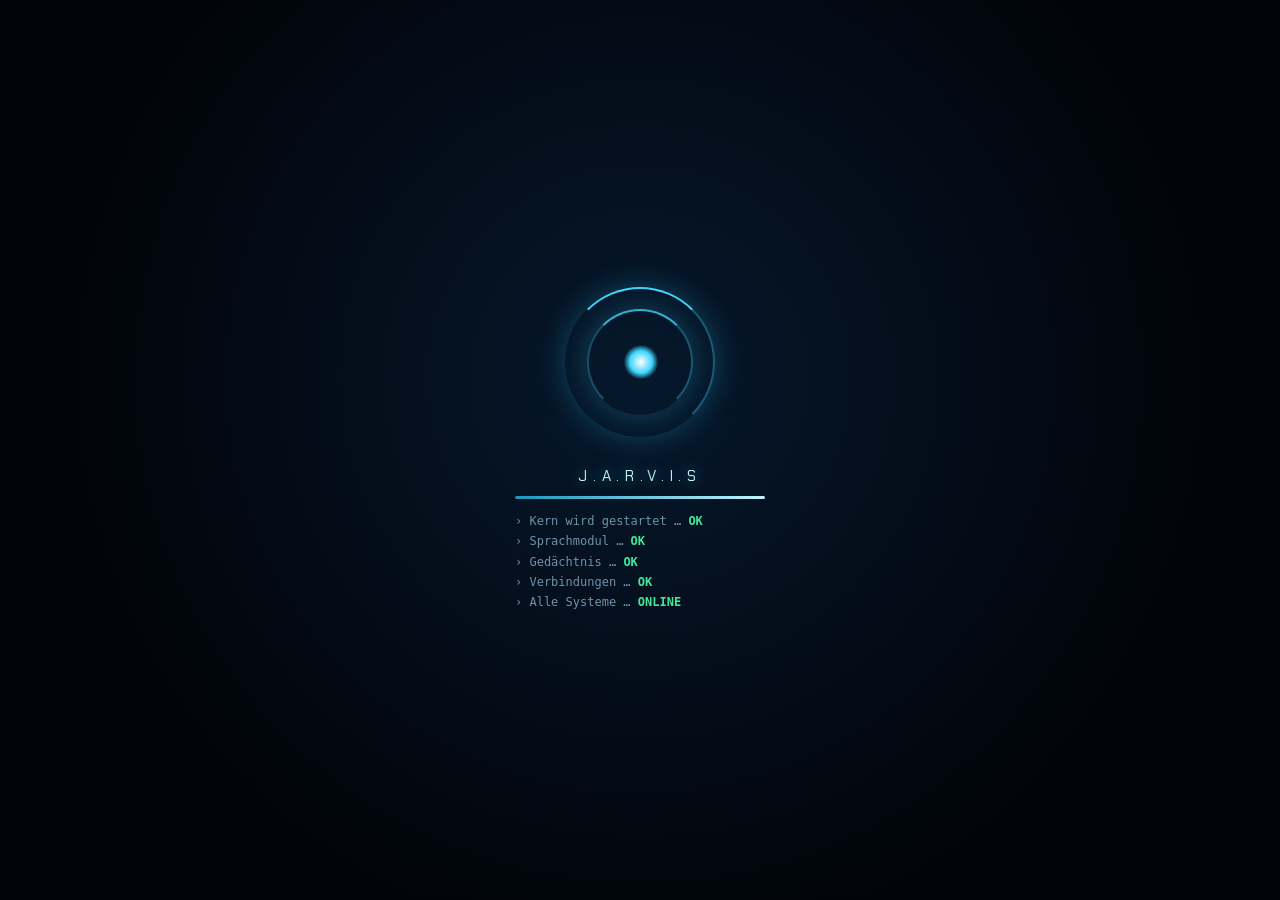
==== index.html @ e0e5b388 "Spotify: Playlists von Anfang an abspielen („Spiel die Playlist Lieblingssongs“), Lieblingssongs, ei" ====
<!doctype html>
<html lang="de">
<title>Zweites Gehirn</title>
<meta charset="utf-8">
<meta name="viewport" content="width=device-width, initial-scale=1, viewport-fit=cover, interactive-widget=resizes-content">
<meta name="theme-color" content="#02060d">
<meta name="mobile-web-app-capable" content="yes">
<link rel="preconnect" href="https://fonts.googleapis.com">
<link rel="stylesheet" href="https://fonts.googleapis.com/css2?family=Chakra+Petch:wght@500;600;700&family=Barlow:wght@400;500;600&display=swap">
<link rel="stylesheet" href="assets/app.css?v=20260930114201">

<div class="boot" id="boot" aria-hidden="true">
  <div style="display:flex;flex-direction:column;align-items:center">
    <div class="ring"><div class="core"></div></div>
    <div class="txt">J.A.R.V.I.S</div>
    <div class="bar"><i id="bootBar"></i></div>
    <div class="lines" id="bootLines"></div>
  </div>
</div>
<div class="motes" id="motes" aria-hidden="true"></div>
<div class="app kb-hidden" id="app">
  <header class="top">
    <div class="top-left">
      <button class="ibtn menu" type="button" id="openL" aria-label="Menü öffnen"><svg viewBox="0 0 24 24"><path d="M4 7h16M4 12h10M4 17h16"/></svg></button>
      <div class="brand">
        <div class="mark" aria-hidden="true"><svg viewBox="0 0 42 42">
          <circle cx="21" cy="21" r="19" fill="none" stroke="rgba(63,214,255,.35)" stroke-width="1"/>
          <g class="spin"><circle cx="21" cy="21" r="16" fill="none" stroke="#3fd6ff" stroke-width="2" stroke-dasharray="18 7" /></g>
          <g class="spin2"><circle cx="21" cy="21" r="11" fill="none" stroke="rgba(63,214,255,.6)" stroke-width="1.2" stroke-dasharray="3 4" /></g>
          <circle cx="21" cy="21" r="6" fill="#bff3ff" style="filter: drop-shadow(0 0 5px #3fd6ff)"/>
        </svg></div>
        <div><b>ZWEITES GEHIRN</b><small>J.A.R.V.I.S · Kommandozentrale</small></div>
      </div>
    </div>
    <div class="clock"><div class="t" id="time">--:--</div><div class="d" id="date">&nbsp;</div></div>
    <div class="top-right">
      <span class="pill"><span class="dot" id="sysDot"></span><span id="sysText">Startet</span></span>
      <button class="ibtn" type="button" id="openR" aria-label="Gespräche öffnen"><svg viewBox="0 0 24 24"><path d="M4 5h16v11H9l-5 4z"/><path d="M8 9h8M8 12h5"/></svg></button>
    </div>
  </header>

  <div class="grid">
    <aside class="col side side-l" id="sideL">
      <div class="drawer-head"><span>Menü</span><button class="ibtn" type="button" data-close aria-label="Schließen"><svg viewBox="0 0 24 24"><path d="M6 6l12 12M18 6 6 18"/></svg></button></div>
      <section class="panel">
        <h2>Status</h2>
        <details class="status-box" id="statusBox">
          <summary><span class="sum-dots" id="sumDots"></span><span class="sum-t" id="sumText">Prüft …</span><span class="sum-more">Details</span></summary>
          <div class="status">
            <div class="srow"><span class="dot" id="aiDot"></span><div><div class="k">KI-Kern</div><div class="v" id="aiV">Verbindet …</div><select id="model" aria-label="KI-Modell" hidden></select></div></div>
            <div class="srow"><span class="dot" id="micDot"></span><div><div class="k">Mikrofon</div><div class="v" id="micV">Bereit</div></div></div>
            <div class="srow"><span class="dot" id="vDot"></span><div><div class="k">Stimme</div><div class="v" id="vV">Prüft …</div></div></div>
            <div class="srow"><span class="dot" id="gDot"></span><div><div class="k">Google</div><div class="v" id="gV">Nicht verbunden</div></div></div>
            <div class="srow"><span class="dot" id="stDot"></span><div><div class="k">Speicher</div><div class="v" id="stV">Prüft …</div></div></div>
          </div>
        </details>
      </section>
      <section class="panel">
        <h2>Sprechen</h2>
        <div class="setlist">
          <button class="set tog" type="button" id="cWake"><span class="si">🎙</span><span class="st"><b>„Hey Jarvis“</b><small>Hört auf dein Stichwort, auch wenn die App zu ist</small></span><em id="cWakeState">AUS</em></button>
          <button class="set tog" type="button" id="cLoop"><span class="si">🔁</span><span class="st"><b>Dauergespräch</b><small>Nach jeder Antwort gleich weiter zuhören</small></span><em id="cLoopState">AN</em></button>
          <button class="set tog" type="button" id="cVoice"><span class="si">🔊</span><span class="st"><b>Antworten vorlesen</b><small>Jarvis spricht seine Antworten</small></span><em id="cVoiceState">AN</em></button>
          <button class="set" type="button" id="cAiVoice"><span class="si">🎭</span><span class="st"><b>KI-Stimme</b><small>Natürlichere Stimme von Gemini (braucht Internet)</small></span><em id="cAiVoiceState">AUS</em></button>
          <button class="set tog" type="button" id="cAiEar" hidden><span class="si">👂</span><span class="st"><b>Genaue KI-Erkennung</b><small>Gemini schreibt mit – versteht dich besser, ca. 1 s langsamer</small></span><em id="cAiEarState">AUS</em></button>
          <button class="set tog" type="button" id="cBarge" hidden><span class="si">✋</span><span class="st"><b>Unterbrechen</b><small>„Hey Jarvis“ stoppt ihn mitten im Satz</small></span><em id="cBargeState">AN</em></button>
          <button class="set" type="button" id="cPause"><span class="si">⏱</span><span class="st"><b>Sprechpause</b><small>So lange wartet Jarvis, bis du fertig bist</small></span><em id="cPauseState">2,5 S</em></button>
        </div>
      </section>
      <section class="panel">
        <h2>Verbindungen</h2>
        <div class="setlist">
          <button class="set" type="button" id="cAi"><span class="si">🧠</span><span class="st"><b>KI-Quelle</b><small>PC, Gemini oder automatisch</small></span><em id="cAiState">AUTO</em></button>
          <button class="set" type="button" id="cGoogle"><span class="si">📅</span><span class="st"><b>Google</b><small>Kalender, Mails, Kontakte, Drive</small></span><em>VERBINDEN</em></button>
          <button class="set" type="button" id="cWallet"><span class="si">◎</span><span class="st"><b>Phantom Wallet</b><small>Nur die öffentliche Adresse</small></span><em id="cWalletState">EINRICHTEN</em></button>
          <button class="set" type="button" id="cApp" hidden><span class="si">⚙</span><span class="st"><b>App-Einstellungen</b><small>Alexa, Spotify, Konto, WhatsApp, Tagebuch</small></span><em>›</em></button>
        </div>
        <div class="gsetup" id="kSetup" hidden>
          <label for="kId">Gemini-Schlüssel (beginnt meist mit AIza…)</label>
          <input id="kId" type="password" autocomplete="off" spellcheck="false" placeholder="AIza…">
          <div class="row">
            <button class="cmd" type="button" id="kSave">Speichern</button>
            <button class="cmd" type="button" id="kCancel">Abbrechen</button>
          </div>
        </div>
        <div class="gsetup" id="wSetup" hidden>
          <label for="wAddr">Öffentliche Wallet-Adresse (Phantom → Account → Adresse kopieren). Niemals die 12/24 Geheimwörter!</label>
          <input id="wAddr" type="text" autocomplete="off" spellcheck="false" placeholder="z. B. 7xKX…">
          <label for="wInv">Wie viel Euro hast du insgesamt reingesteckt? (für Plus/Minus, darf leer bleiben)</label>
          <input id="wInv" type="text" inputmode="decimal" autocomplete="off" placeholder="z. B. 500">
          <div class="row">
            <button class="cmd" type="button" id="wSave">Speichern</button>
            <button class="cmd" type="button" id="wCancel">Abbrechen</button>
          </div>
        </div>
        <div class="gsetup" id="gSetup" hidden>
          <label for="gId">Google Client-ID (endet auf .apps.googleusercontent.com)</label>
          <input id="gId" type="text" autocomplete="off" spellcheck="false" placeholder="123456-abc.apps.googleusercontent.com">
          <div class="row">
            <button class="cmd" type="button" id="gSave">Verbinden</button>
            <button class="cmd" type="button" id="gCancel">Abbrechen</button>
          </div>
        </div>
      </section>
      <section class="panel" id="secPanel" hidden>
        <h2>Sicherheit &amp; Hinweise</h2>
        <div class="setlist">
          <button class="set tog" type="button" id="cLock"><span class="si">🔒</span><span class="st"><b>App-Sperre</b><small>Beim Öffnen Fingerabdruck oder PIN</small></span><em id="cLockState">AUS</em></button>
          <button class="set tog" type="button" id="cPro"><span class="si">🔔</span><span class="st"><b>Morgen-Hinweise</b><small>7:30 Uhr: Geburtstage, Arbeiten, Budget</small></span><em id="cProState">AN</em></button>
        </div>
      </section>
      <section class="panel">
        <h2>Hilfe</h2>
        <div class="setlist">
          <button class="set" type="button" id="cHelp"><span class="si">💡</span><span class="st"><b>Was kann Jarvis?</b><small>Alle Befehle zum Antippen</small></span><em>›</em></button>
          <button class="set" type="button" id="cNews"><span class="si">✨</span><span class="st"><b>Neu in dieser Version</b><small>Was sich geändert hat</small></span><em>›</em></button>
        </div>
      </section>
    </aside>

    <main class="col core-col">
      <section class="panel core" id="core">
        <button class="mini-full" type="button" id="miniFull">App öffnen</button>
        <div class="orbwrap" id="orbwrap">
          <canvas id="orb" aria-hidden="true"></canvas>
          <div class="orblabel"><b>KERN</b><small>Zweites Gehirn</small></div>
        </div>
        <div class="state" id="state">Bereit</div>
        <div class="hello" id="hello"><b id="helloT">Hallo</b><div class="heads" id="heads"></div></div>
        <div class="log" id="log" aria-live="polite"></div>
        <div class="tiles" id="tiles"></div>
        <div class="chips" id="chips">
          <button class="chip" type="button">Was steht heute an?</button>
          <button class="chip" type="button">Hab ich neue Mails?</button>
          <button class="chip" type="button">Spiel Musik auf Spotify</button>
          <button class="chip" type="button">Stell einen Wecker um 7 Uhr</button>
          <button class="chip" type="button">Erklär mir eine SPS</button>
        </div>
        <div class="talk">
          <div class="dock">
            <button class="sbtn l kbd" type="button" id="kbBtn" aria-label="Tastatur"><svg viewBox="0 0 24 24"><rect x="3" y="6" width="18" height="12" rx="2"/><path d="M7 10h.01M11 10h.01M15 10h.01M7 14h10"/></svg></button>
            <button class="mic" type="button" id="mic">
              <span class="ring"><svg viewBox="0 0 24 24" aria-hidden="true"><path d="M12 14a3 3 0 0 0 3-3V5a3 3 0 0 0-6 0v6a3 3 0 0 0 3 3zm5-3a5 5 0 0 1-10 0H5a7 7 0 0 0 6 6.92V21h2v-3.08A7 7 0 0 0 19 11h-2z"/></svg><i></i></span>
              <span class="lbl"><b id="micTitle">SPRICH MIT MIR</b><small id="micSub">Klicken oder Leertaste</small></span>
            </button>
            <button class="sbtn r" type="button" id="newBtn" aria-label="Neues Gespräch"><svg viewBox="0 0 24 24"><path d="M12 5v14M5 12h14"/></svg></button>
          </div>
          <form id="form">
            <textarea id="input" rows="1" placeholder="Schreib Jarvis etwas …" aria-label="Nachricht"></textarea>
            <button class="send" type="submit" aria-label="Senden">Senden</button>
          </form>
        </div>
      </section>
    </main>

    <aside class="col side side-r" id="sideR">
      <div class="drawer-head"><span>Gespräche</span><button class="ibtn" type="button" data-close aria-label="Schließen"><svg viewBox="0 0 24 24"><path d="M6 6l12 12M18 6 6 18"/></svg></button></div>
      <section class="panel hist">
        <h2>Gespräche <span id="histCount">0</span></h2>
        <button class="newchat" type="button" id="cNew"><svg viewBox="0 0 24 24"><path d="M12 5v14M5 12h14"/></svg>Neues Gespräch</button>
        <div class="hsearch"><svg viewBox="0 0 24 24"><circle cx="11" cy="11" r="6.5"/><path d="m16 16 4.5 4.5"/></svg><input id="hSearch" type="search" placeholder="Gespräche durchsuchen …" autocomplete="off" aria-label="Gespräche durchsuchen"></div>
        <div class="list" id="list"></div>
      </section>
      <section class="panel">
        <h2>Gedächtnis</h2>
        <div class="stats">
          <div class="stat"><b id="sChats">0</b><span>Chats</span></div>
          <div class="stat"><b id="sMsgs">0</b><span>Nachr.</span></div>
          <div class="stat"><b id="sToday">0</b><span>Heute</span></div>
        </div>
      </section>
    </aside>
  </div>
  <div class="scrim" id="scrim"></div>
</div>


<script src="assets/js/01-core.js?v=20260930114201"></script>
<script src="assets/js/02-ai.js?v=20260930114201"></script>
<script src="assets/js/02-voice.js?v=20260930114201"></script>
<script src="assets/js/03-google.js?v=20260930114201"></script>
<script src="assets/js/04-intents.js?v=20260930114201"></script>
<script src="assets/js/05-diary.js?v=20260930114201"></script>
<script src="assets/js/06-finance.js?v=20260930114201"></script>
<script src="assets/js/07-wallet.js?v=20260930114201"></script>
<script src="assets/js/08-messages-music.js?v=20260930114201"></script>
<script src="assets/js/09-alarm.js?v=20260930114201"></script>
<script src="assets/js/10-extras.js?v=20260930114201"></script>
<script src="assets/js/10-search.js?v=20260930114201"></script>
<script src="assets/js/10-pc.js?v=20260930114201"></script>
<script src="assets/js/10-shop.js?v=20260930114201"></script>
<script src="assets/js/11-actions.js?v=20260930114201"></script>
<script src="assets/js/12-calendar-mail.js?v=20260930114201"></script>
<script src="assets/js/13-ui.js?v=20260930114201"></script>
<script src="assets/js/14-orb.js?v=20260930114201"></script>
<script src="assets/js/99-start.js?v=20260930114201"></script>
---- assets/app.css ----
/* J.A.R.V.I.S.-Kommandozentrale. Bewusst immer dunkel. Die Farbe folgt dem Zustand:
     bereit = Cyan, hört zu = Grün, denkt nach = Bernstein, spricht = helles Cyan. */
  :root {
    --bg: #02060d;
    --bg-2: #061221;
    --glass: rgba(9, 24, 42, .55);
    --glass-2: rgba(14, 36, 62, .55);
    --glass-hi: rgba(20, 52, 86, .7);
    --line: rgba(90, 190, 240, .16);
    --line-2: rgba(90, 200, 255, .3);
    --line-hi: rgba(110, 220, 255, .6);
    --ink: #e6f6ff;
    --ink-2: #b6d3e6;
    --muted: #6f93ab;
    --acc: 63, 214, 255;
    --a: rgb(var(--acc));
    --a-soft: rgba(var(--acc), .12);
    --a-glow: rgba(var(--acc), .45);
    --ok: #3ee89a; --warn: #ffb547; --bad: #ff5f6d;
    --display: "Chakra Petch", "Segoe UI", system-ui, sans-serif;
    --body: "Barlow", "Segoe UI", system-ui, sans-serif;
    --r: 18px;
    color-scheme: dark;
  }
  body[data-st="listen"] { --acc: 70, 245, 170; }
  body[data-st="think"]  { --acc: 255, 190, 80; }
  body[data-st="speak"]  { --acc: 120, 228, 255; }
  * { box-sizing: border-box; -webkit-tap-highlight-color: transparent; }
  html, body { height: 100%; }
  body {
    margin: 0; color: var(--ink); font-family: var(--body); font-size: 15px; line-height: 1.5; overflow: hidden;
    background:
      radial-gradient(900px 600px at 50% 30%, rgba(var(--acc), .10), transparent 65%),
      radial-gradient(700px 500px at 100% 100%, rgba(40, 90, 170, .16), transparent 60%),
      radial-gradient(600px 500px at 0% 0%, rgba(20, 80, 140, .14), transparent 60%),
      linear-gradient(180deg, var(--bg) 0%, var(--bg-2) 100%);
    transition: background .8s;
  }
  /* feines Raster + Scan-Linie */
  body::before {
    content: ""; position: fixed; inset: 0; pointer-events: none; z-index: 0;
    background-image: linear-gradient(rgba(90,190,240,.07) 1px, transparent 1px), linear-gradient(90deg, rgba(90,190,240,.07) 1px, transparent 1px);
    background-size: 44px 44px;
    mask-image: radial-gradient(ellipse at 50% 40%, #000 20%, transparent 75%);
    -webkit-mask-image: radial-gradient(ellipse at 50% 40%, #000 20%, transparent 75%);
  }
  body::after {
    content: ""; position: fixed; left: 0; right: 0; top: -30%; height: 30%; pointer-events: none; z-index: 0;
    background: linear-gradient(180deg, transparent, rgba(var(--acc), .05), transparent);
    animation: scan 9s linear infinite;
  }
  @keyframes scan { to { transform: translateY(440%); } }

  .app {
    position: relative; z-index: 1; height: 100%; display: flex; flex-direction: column; gap: 14px;
    padding-inline: max(16px, env(safe-area-inset-left, 0px)) max(16px, env(safe-area-inset-right, 0px));
    padding-block: calc(12px + env(safe-area-inset-top, 0px)) calc(14px + env(safe-area-inset-bottom, 0px));
    max-width: 1500px; margin: 0 auto;
  }

  /* ---------- Kopfzeile ---------- */
  .top { display: grid; grid-template-columns: 1fr auto 1fr; align-items: center; gap: 12px; flex: none; }
  .brand { display: flex; align-items: center; gap: 12px; min-width: 0; }
  .mark { width: 42px; height: 42px; flex: none; position: relative; }
  .mark svg { width: 100%; height: 100%; overflow: visible; }
  .mark .spin { transform-origin: 50% 50%; animation: spin 12s linear infinite; }
  .mark .spin2 { transform-origin: 50% 50%; animation: spin 7s linear infinite reverse; }
  @keyframes spin { to { transform: rotate(360deg); } }
  .brand b { font-family: var(--display); font-size: 19px; font-weight: 700; letter-spacing: .26em; display: block; line-height: 1.1;
    background: linear-gradient(90deg, #fff, var(--a)); -webkit-background-clip: text; background-clip: text; color: transparent; }
  .brand small { font-family: var(--display); font-size: 10.5px; letter-spacing: .34em; color: var(--muted); text-transform: uppercase; display: block; margin-top: 3px; }
  .clock { text-align: center; }
  .clock .t { font-family: var(--display); font-size: 30px; font-weight: 600; color: var(--ink); letter-spacing: .08em; font-variant-numeric: tabular-nums; line-height: 1.05; text-shadow: 0 0 22px var(--a-glow); }
  .clock .d { font-size: 12px; color: var(--muted); letter-spacing: .12em; text-transform: uppercase; font-family: var(--display); }
  .top-right { display: flex; justify-content: flex-end; align-items: center; gap: 8px; }
  .pill { font-family: var(--display); font-size: 11.5px; letter-spacing: .16em; text-transform: uppercase; border: 1px solid var(--line-2); border-radius: 999px; padding: 7px 13px; background: var(--glass); backdrop-filter: blur(10px); -webkit-backdrop-filter: blur(10px); display: inline-flex; align-items: center; gap: 8px; white-space: nowrap; }
  .ibtn { width: 40px; height: 40px; border-radius: 12px; display: none; place-items: center; cursor: pointer; border: 1px solid var(--line-2); background: var(--glass); color: var(--ink); backdrop-filter: blur(10px); -webkit-backdrop-filter: blur(10px); flex: none; }
  .ibtn svg { width: 20px; height: 20px; stroke: currentColor; fill: none; stroke-width: 1.8; stroke-linecap: round; stroke-linejoin: round; }
  .ibtn:active { transform: scale(.94); }
  .dot { width: 8px; height: 8px; border-radius: 50%; background: var(--muted); flex: none; position: relative; }
  .dot.ok { background: var(--ok); box-shadow: 0 0 10px var(--ok); }
  .dot.warn { background: var(--warn); box-shadow: 0 0 10px var(--warn); }
  .dot.bad { background: var(--bad); box-shadow: 0 0 10px var(--bad); }
  .dot.ok::after { content: ""; position: absolute; inset: -4px; border-radius: 50%; border: 1px solid var(--ok); opacity: 0; animation: ping 2.4s ease-out infinite; }
  @keyframes ping { 0% { transform: scale(.6); opacity: .8; } 100% { transform: scale(1.8); opacity: 0; } }

  /* ---------- Raster ---------- */
  .grid { flex: 1; display: grid; grid-template-columns: 300px minmax(0, 1fr) 310px; gap: 16px; min-height: 0; }
  .col { display: flex; flex-direction: column; gap: 16px; min-width: 0; min-height: 0; }
  .side { overflow-y: auto; scrollbar-width: thin; scrollbar-color: var(--line-2) transparent; }
  .panel {
    background: linear-gradient(180deg, var(--glass-2), var(--glass)); border: 1px solid var(--line); border-radius: var(--r); padding: 16px;
    backdrop-filter: blur(14px); -webkit-backdrop-filter: blur(14px); position: relative; min-width: 0;
    box-shadow: 0 10px 40px rgba(0, 0, 0, .35), inset 0 1px 0 rgba(255, 255, 255, .04);
  }
  /* HUD-Ecken */
  .panel::before, .panel::after { content: ""; position: absolute; width: 14px; height: 14px; border: 2px solid var(--a); opacity: .7; pointer-events: none; transition: border-color .6s; }
  .panel::before { top: -1px; left: -1px; border-right: 0; border-bottom: 0; border-top-left-radius: var(--r); }
  .panel::after { bottom: -1px; right: -1px; border-left: 0; border-top: 0; border-bottom-right-radius: var(--r); }
  .panel h2 { margin: 0 0 14px; font-family: var(--display); font-size: 11.5px; font-weight: 600; letter-spacing: .24em; text-transform: uppercase; color: var(--ink-2); display: flex; align-items: center; gap: 10px; }
  .panel h2::before { content: ""; width: 6px; height: 6px; background: var(--a); transform: rotate(45deg); box-shadow: 0 0 8px var(--a); flex: none; }
  .panel h2 span { margin-left: auto; color: var(--a); letter-spacing: .1em; font-size: 11px; border: 1px solid var(--line-2); border-radius: 999px; padding: 1px 9px; }

  .status { display: flex; flex-direction: column; gap: 8px; }
  .srow { display: flex; align-items: flex-start; gap: 12px; padding: 10px 12px; border-radius: 12px; background: rgba(4, 14, 26, .45); border: 1px solid var(--line); }
  .srow .dot { margin-top: 7px; }
  .srow .k { font-weight: 600; font-size: 14px; font-family: var(--display); letter-spacing: .04em; }
  .srow .v { font-size: 12.5px; color: var(--muted); overflow-wrap: anywhere; line-height: 1.4; }
  .srow > div { min-width: 0; flex: 1; }
  select { width: 100%; margin-top: 6px; background: #06121f; color: var(--ink); border: 1px solid var(--line-2); border-radius: 8px; padding: 6px 8px; font: inherit; font-size: 13px; }

  .cmds { display: grid; grid-template-columns: 1fr 1fr; gap: 8px; }
  .cmd { font: inherit; font-size: 13.5px; color: var(--ink); text-align: left; cursor: pointer; background: rgba(4, 14, 26, .45); border: 1px solid var(--line); border-radius: 12px; padding: 10px 12px; display: flex; flex-direction: column; align-items: flex-start; gap: 2px; transition: border-color .2s, background .2s, transform .1s; min-width: 0; }
  .cmd:hover { border-color: var(--line-hi); background: var(--a-soft); }
  .cmd:active { transform: scale(.97); }
  .cmd em { font-style: normal; color: var(--a); font-family: var(--display); font-size: 12px; letter-spacing: .12em; font-weight: 600; }
  .cmd.wide { grid-column: 1 / -1; flex-direction: row; justify-content: space-between; align-items: center; }
  .cmd.alert { border-color: rgba(255, 181, 71, .6); }
  .cmd.alert em { color: var(--warn); }
  button:disabled { opacity: .4; cursor: default; }
  button:focus-visible, textarea:focus-visible, select:focus-visible, input:focus-visible, a:focus-visible { outline: 2px solid var(--a); outline-offset: 2px; }

  .gsetup { display: flex; flex-direction: column; gap: 8px; margin-top: 12px; padding: 12px; border-radius: 12px; border: 1px dashed var(--line-hi); }
  .gsetup label { font-size: 12px; color: var(--muted); }
  .gsetup input { background: #06121f; color: var(--ink); border: 1px solid var(--line-2); border-radius: 10px; padding: 9px 11px; font: inherit; font-size: 13px; min-width: 0; }
  .gsetup .row { display: flex; gap: 8px; }
  .gsetup .row button { flex: 1; align-items: center; }

  /* ---------- Kern ---------- */
  .core { flex: 1; display: flex; flex-direction: column; min-height: 0; padding: 10px 18px 16px; overflow: hidden; }
  .orbwrap { position: relative; height: clamp(190px, 34vh, 360px); flex: none; transition: height .5s cubic-bezier(.2,.8,.2,1); cursor: pointer; }
  .core.chatting .orbwrap { height: clamp(150px, 24vh, 260px); }
  canvas { width: 100%; height: 100%; display: block; }
  .orblabel { display: none; }
  .state { font-family: var(--display); font-size: 12px; letter-spacing: .32em; text-transform: uppercase; color: var(--a); text-align: center; min-height: 20px; margin-top: -6px; text-shadow: 0 0 12px var(--a-glow); transition: color .5s; flex: none; }
  .state::before, .state::after { content: "—"; opacity: .45; margin: 0 .8em; letter-spacing: 0; }

  .log { flex: 1; min-height: 0; overflow-y: auto; display: flex; flex-direction: column; gap: 12px; padding: 16px 4px 8px; scroll-behavior: smooth; scrollbar-width: thin; scrollbar-color: var(--line-2) transparent;
    mask-image: linear-gradient(transparent, #000 18px); -webkit-mask-image: linear-gradient(transparent, #000 18px); }
  .msg { max-width: min(640px, 86%); padding: 11px 16px; border-radius: 16px; white-space: pre-wrap; overflow-wrap: anywhere; animation: rise .35s cubic-bezier(.2,.8,.2,1); font-size: 15.5px; line-height: 1.5; }
  @keyframes rise { from { opacity: 0; transform: translateY(8px); } }
  .msg.me { align-self: flex-end; background: linear-gradient(135deg, rgba(63, 214, 255, .26), rgba(40, 120, 220, .22)); border: 1px solid rgba(110, 220, 255, .35); border-bottom-right-radius: 5px; }
  .msg.ai { align-self: flex-start; background: rgba(6, 18, 32, .65); border: 1px solid var(--line); border-bottom-left-radius: 5px; position: relative; padding-left: 18px; }
  .msg.ai::before { content: ""; position: absolute; left: 0; top: 10px; bottom: 10px; width: 3px; border-radius: 3px; background: linear-gradient(var(--a), transparent); }
  .msg.wait { color: var(--muted); }
  .msg.wait::after { content: ""; display: inline-block; width: 1.2em; text-align: left; animation: dots 1.2s steps(4) infinite; }
  @keyframes dots { 0% { content: ""; } 25% { content: "."; } 50% { content: ".."; } 75% { content: "..."; } }
  .note { align-self: center; color: var(--warn); font-size: 13px; text-align: center; max-width: 90%; background: rgba(255, 181, 71, .08); border: 1px solid rgba(255, 181, 71, .25); border-radius: 999px; padding: 5px 14px; }

  .card { align-self: flex-start; max-width: min(640px, 92%); padding: 14px 16px; border-radius: 16px; border: 1px solid var(--line-hi); background: linear-gradient(135deg, rgba(63, 214, 255, .13), rgba(20, 60, 110, .25)); display: flex; flex-direction: column; gap: 6px; animation: rise .35s; box-shadow: 0 0 30px rgba(63, 214, 255, .1); }
  .card b { font-family: var(--display); letter-spacing: .06em; }
  .card .sub { color: var(--muted); font-size: 14px; overflow-wrap: anywhere; }
  .card .body { white-space: pre-wrap; font-size: 14px; border-left: 2px solid var(--line-hi); padding-left: 10px; margin-block: 4px; overflow-wrap: anywhere; }
  .card .row { display: flex; gap: 8px; flex-wrap: wrap; margin-top: 4px; }
  /* ---------- Start-Sequenz (Boot) ---------- */
  .boot { position: fixed; inset: 0; z-index: 100; background: radial-gradient(circle at 50% 42%, #06182c, #010409 70%); display: grid; place-items: center; transition: opacity .6s ease, visibility .6s; }
  .boot.done { opacity: 0; visibility: hidden; pointer-events: none; }
  .boot .ring { width: 150px; height: 150px; border-radius: 50%; position: relative; }
  .boot .ring::before, .boot .ring::after { content: ""; position: absolute; inset: 0; border-radius: 50%; border: 2px solid transparent; border-top-color: #3fd6ff; border-right-color: rgba(63,214,255,.35); animation: spin 1.1s linear infinite; box-shadow: 0 0 30px rgba(63,214,255,.25); }
  .boot .ring::after { inset: 22px; border-top-color: rgba(63,214,255,.8); border-left-color: rgba(63,214,255,.3); animation-duration: .8s; animation-direction: reverse; }
  .boot .core { position: absolute; inset: 58px; border-radius: 50%; background: radial-gradient(circle, #fff, #3fd6ff 45%, transparent 70%); animation: corePulse 1s ease-in-out infinite; }
  @keyframes corePulse { 50% { transform: scale(1.25); opacity: .7; } }
  .boot .txt { margin-top: 28px; font-family: var(--display); letter-spacing: .38em; color: #bff3ff; font-size: 15px; text-align: center; text-shadow: 0 0 14px rgba(63,214,255,.7); }
  .boot .lines { margin-top: 12px; font: 12px/1.7 ui-monospace, monospace; color: var(--muted); min-height: 90px; text-align: left; width: 250px; }
  .boot .lines div { opacity: 0; animation: lineIn .25s forwards; }
  .boot .lines div b { color: var(--ok); font-weight: 600; }
  @keyframes lineIn { to { opacity: 1; } }
  .boot .bar { width: 250px; height: 3px; background: rgba(63,214,255,.12); border-radius: 3px; overflow: hidden; margin-top: 8px; }
  .boot .bar i { display: block; height: 100%; width: 0; background: linear-gradient(90deg, #1a95bd, #bff3ff); box-shadow: 0 0 10px #3fd6ff; transition: width .25s; }

  /* ---------- Schwebende Partikel im Hintergrund ---------- */
  .motes { position: fixed; inset: 0; pointer-events: none; z-index: 0; overflow: hidden; }
  .motes i { position: absolute; bottom: -10px; width: 3px; height: 3px; border-radius: 50%; background: rgba(var(--acc), .8); box-shadow: 0 0 8px rgba(var(--acc), .9); animation: rise-up linear infinite; opacity: 0; }
  @keyframes rise-up { 0% { transform: translateY(0) translateX(0); opacity: 0; } 10% { opacity: .8; } 90% { opacity: .5; } 100% { transform: translateY(-110vh) translateX(30px); opacity: 0; } }

  /* Tagebuch-Modus: warmes Licht + Hinweis */
  body.diary { --acc: 255, 170, 120; }
  body.diary .state::after { content: "📔 Tagebuch – sag „fertig“"; display: block; margin: 4px 0 0; letter-spacing: .12em; opacity: .9; font-size: 11px; }

  /* ---------- Info-Kacheln auf dem Startbildschirm ---------- */
  .tiles { display: flex; gap: 10px; overflow-x: auto; padding: 6px 2px 10px; scrollbar-width: none; flex: none; scroll-snap-type: x mandatory; }
  .tiles::-webkit-scrollbar { display: none; }
  .tiles:empty { display: none; }
  .tile { flex: none; min-width: 124px; scroll-snap-align: start; text-align: left; font: inherit; color: var(--ink); cursor: pointer; padding: 9px 13px; border-radius: 16px; position: relative; overflow: hidden;
    background: linear-gradient(145deg, rgba(20, 52, 86, .55), rgba(6, 18, 32, .75)); border: 1px solid var(--line-2); box-shadow: inset 0 1px 0 rgba(255,255,255,.05), 0 8px 22px rgba(0,0,0,.35); animation: rise .5s both; }
  .tile::after { content: ""; position: absolute; top: 0; left: -60%; width: 40%; height: 100%; background: linear-gradient(100deg, transparent, rgba(255,255,255,.07), transparent); animation: shine 6s ease-in-out infinite; }
  @keyframes shine { 0%, 70% { left: -60%; } 100% { left: 130%; } }
  .tile small { display: flex; align-items: center; gap: 6px; font-family: var(--display); font-size: 10.5px; letter-spacing: .16em; text-transform: uppercase; color: var(--muted); }
  .tile small::before { content: attr(data-ic); font-size: 13px; letter-spacing: 0; filter: saturate(.8); }
  .tile b { display: block; font-family: var(--display); font-size: 18px; white-space: nowrap; font-weight: 600; margin-top: 2px; letter-spacing: .02em; text-shadow: 0 0 16px rgba(var(--acc), .35); }
  .tile em { display: block; font-style: normal; font-size: 12px; color: var(--ink-2); }
  .tile em.up { color: var(--ok); } .tile em.down { color: #ff8a8a; }
  .core.chatting .tiles { display: none; }

  /* Antworten „fahren“ ein */
  .msg.ai { animation: rise .35s cubic-bezier(.2,.8,.2,1), glowIn 1.2s ease-out; }
  @keyframes glowIn { from { box-shadow: 0 0 0 1px rgba(var(--acc), .5), 0 0 26px rgba(var(--acc), .35); } }

  /* Statistik-Karte */
  .card.stats-card { max-width: min(680px, 100%); width: 100%; gap: 10px; }
  .kpis { display: grid; grid-template-columns: repeat(3, 1fr); gap: 8px; }
  .kpi { background: rgba(2, 10, 20, .45); border: 1px solid var(--line); border-radius: 12px; padding: 8px 10px; }
  .kpi span { display: block; font-size: 11px; color: var(--muted); letter-spacing: .08em; text-transform: uppercase; font-family: var(--display); }
  .kpi b { font-size: 18px; font-family: var(--display); color: var(--ink); letter-spacing: 0; }
  .chart-h { font-size: 12px; color: var(--ink-2); letter-spacing: .14em; text-transform: uppercase; font-family: var(--display); margin-top: 4px; display: flex; gap: 14px; align-items: center; flex-wrap: wrap; }
  .chart-h i { display: inline-flex; align-items: center; gap: 6px; font-style: normal; letter-spacing: .04em; text-transform: none; color: var(--ink-2); font-family: var(--body); }
  .chart-h i::before { content: ""; width: 10px; height: 10px; border-radius: 3px; background: var(--c); }
  .card svg.chart { width: 100%; height: auto; display: block; overflow: visible; }
  .chart text { fill: var(--muted); font: 17px var(--body); }
  .chart text.v { fill: var(--ink-2); }
  .chart .bar { cursor: pointer; }
  .chart .bar:hover, .chart .bar.on { filter: brightness(1.25); }
  .chart-tip { min-height: 18px; font-size: 13px; color: var(--ink); }
  .btn { font: inherit; font-size: 13px; font-weight: 600; cursor: pointer; border-radius: 999px; padding: 8px 16px; border: 1px solid var(--line-hi); background: var(--glass-2); color: var(--ink); text-decoration: none; }
  .btn.primary { background: var(--a); color: #021019; border-color: transparent; box-shadow: 0 0 18px var(--a-glow); }

  /* Vorschläge */
  .chips { display: flex; gap: 8px; overflow-x: auto; padding: 4px 2px 10px; scrollbar-width: none; flex: none; justify-content: center; flex-wrap: wrap; }
  .chips::-webkit-scrollbar { display: none; }
  .chip { flex: none; font: inherit; font-size: 13px; color: var(--ink-2); cursor: pointer; border: 1px solid var(--line-2); background: var(--glass); border-radius: 999px; padding: 7px 14px; white-space: nowrap; transition: .2s; }
  .chip:hover { border-color: var(--line-hi); color: var(--ink); background: var(--a-soft); }
  .chip:active { transform: scale(.96); }
  .core.chatting .chips { display: none; }

  /* ---------- Sprech-Leiste ---------- */
  .talk { display: flex; flex-direction: column; align-items: stretch; gap: 10px; flex: none; }
  .dock { display: grid; grid-template-columns: 1fr auto 1fr; align-items: center; gap: 14px; }
  .dock .l { justify-self: end; } .dock .r { justify-self: start; }
  .sbtn { width: 48px; height: 48px; border-radius: 50%; display: grid; place-items: center; cursor: pointer; border: 1px solid var(--line-2); background: var(--glass); color: var(--ink-2); backdrop-filter: blur(10px); -webkit-backdrop-filter: blur(10px); transition: .2s; }
  .sbtn svg { width: 21px; height: 21px; stroke: currentColor; fill: none; stroke-width: 1.8; stroke-linecap: round; stroke-linejoin: round; }
  .sbtn:hover, .sbtn.on { color: var(--a); border-color: var(--line-hi); }
  .sbtn:active { transform: scale(.93); }
  .mic { position: relative; width: 84px; height: 84px; border-radius: 50%; cursor: pointer; border: 0; padding: 0; background: none; color: var(--ink); font: inherit; display: grid; place-items: center; }
  .mic .ring { position: absolute; inset: 0; border-radius: 50%; display: grid; place-items: center;
    background: radial-gradient(circle at 50% 35%, rgba(var(--acc), .55), rgba(var(--acc), .14) 60%, rgba(var(--acc), .06));
    border: 2px solid var(--a); box-shadow: 0 0 28px var(--a-glow), inset 0 0 22px rgba(var(--acc), .35); transition: .3s; }
  .mic .ring::before, .mic .ring::after { content: ""; position: absolute; inset: -9px; border-radius: 50%; border: 1px solid rgba(var(--acc), .35); }
  .mic .ring::after { inset: -18px; border-style: dashed; border-color: rgba(var(--acc), .2); animation: spin 14s linear infinite; }
  .mic svg { width: 32px; height: 32px; fill: #fff; position: relative; filter: drop-shadow(0 0 6px rgba(var(--acc), .9)); }
  .mic .lbl { position: absolute; top: calc(100% + 12px); left: 50%; transform: translateX(-50%); white-space: nowrap; text-align: center; pointer-events: none; }
  .mic b { font-family: var(--display); letter-spacing: .24em; font-size: 12px; color: var(--a); display: block; font-weight: 600; }
  .mic small { color: var(--muted); font-size: 11.5px; display: block; }
  .mic:active .ring { transform: scale(.95); }
  .mic.live .ring { animation: breathe 1.1s ease-in-out infinite; }
  .mic.live .ring::before { animation: wave 1.4s ease-out infinite; }
  .mic.busy .ring { --acc: 255, 95, 109; }
  .mic.busy svg { display: none; }
  .mic.busy .ring > i { display: block; }
  .mic .ring > i { display: none; width: 22px; height: 22px; border-radius: 5px; background: #fff; box-shadow: 0 0 10px rgba(255,255,255,.7); }
  @keyframes breathe { 50% { transform: scale(1.07); box-shadow: 0 0 50px var(--a-glow), inset 0 0 26px rgba(var(--acc), .5); } }
  @keyframes wave { from { transform: scale(1); opacity: .9; } to { transform: scale(1.6); opacity: 0; } }
  .dock { margin-bottom: 44px; }
  form { width: 100%; max-width: 720px; margin: 0 auto; display: flex; gap: 8px; align-items: flex-end; border: 1px solid var(--line-2); border-radius: 18px; padding: 5px 5px 5px 16px; background: rgba(4, 14, 26, .7); backdrop-filter: blur(10px); -webkit-backdrop-filter: blur(10px); transition: border-color .2s; }
  form:focus-within { border-color: var(--line-hi); box-shadow: 0 0 22px rgba(var(--acc), .15); }
  textarea { flex: 1; min-width: 0; border: 0; outline: 0; resize: none; background: transparent; font: inherit; font-size: 15px; color: var(--ink); max-height: 110px; padding-block: 9px; }
  textarea::placeholder { color: var(--muted); }
  form textarea:focus-visible { outline: none; }
  .send { border: 0; border-radius: 14px; width: 42px; height: 42px; cursor: pointer; background: var(--a); color: #021019; display: grid; place-items: center; flex: none; box-shadow: 0 0 16px var(--a-glow); font-size: 0; }
  .send::before { content: ""; width: 18px; height: 18px; background: #021019;
    -webkit-mask: url("data:image/svg+xml,%3Csvg xmlns='http://www.w3.org/2000/svg' viewBox='0 0 24 24'%3E%3Cpath d='M3 11.5 21 3l-8.5 18-2-7.5z'/%3E%3C/svg%3E") center/contain no-repeat;
    mask: url("data:image/svg+xml,%3Csvg xmlns='http://www.w3.org/2000/svg' viewBox='0 0 24 24'%3E%3Cpath d='M3 11.5 21 3l-8.5 18-2-7.5z'/%3E%3C/svg%3E") center/contain no-repeat; }

  /* ---------- Verlauf ---------- */
  .hist { flex: 1; min-height: 0; display: flex; flex-direction: column; }
  .list { flex: 1; min-height: 120px; overflow-y: auto; display: flex; flex-direction: column; gap: 6px; scrollbar-width: thin; scrollbar-color: var(--line-2) transparent; }
  .item { display: flex; align-items: center; gap: 4px; border-radius: 12px; border: 1px solid transparent; transition: .2s; }
  .item:hover { background: rgba(4, 14, 26, .45); border-color: var(--line); }
  .item.active { border-color: var(--line-hi); background: var(--a-soft); }
  .item .open { flex: 1; min-width: 0; text-align: left; background: transparent; border: 0; color: var(--ink); cursor: pointer; padding: 9px 12px; font: inherit; display: flex; flex-direction: column; gap: 1px; border-radius: 12px; }
  .item .t { white-space: nowrap; overflow: hidden; text-overflow: ellipsis; font-size: 14px; font-weight: 500; }
  .item .d { color: var(--muted); font-size: 12px; font-variant-numeric: tabular-nums; }
  .item .del { background: transparent; border: 0; color: var(--muted); cursor: pointer; font: inherit; font-size: 12px; padding: 6px 10px; opacity: .6; }
  .item:hover .del, .item .del.confirm { opacity: 1; }
  .item .del.confirm { color: var(--bad); }
  .empty { color: var(--muted); font-size: 14px; margin: 0; }

  .stats { display: grid; grid-template-columns: repeat(3, 1fr); gap: 8px; }
  .stat { background: rgba(4, 14, 26, .45); border: 1px solid var(--line); border-radius: 12px; padding: 12px 8px; text-align: center; }
  .stat b { display: block; font-family: var(--display); font-size: 24px; font-weight: 600; color: var(--ink); font-variant-numeric: tabular-nums; text-shadow: 0 0 14px var(--a-glow); }
  .stat span { font-size: 10.5px; color: var(--muted); letter-spacing: .14em; text-transform: uppercase; font-family: var(--display); }

  .scrim { position: fixed; inset: 0; background: rgba(0, 4, 10, .6); backdrop-filter: blur(3px); -webkit-backdrop-filter: blur(3px); z-index: 20; opacity: 0; pointer-events: none; transition: opacity .3s; }
  .drawer-head { display: none; }

  @media (prefers-reduced-motion: reduce) { *, *::before, *::after { animation: none !important; transition: none !important; } }

  /* ---------- Tablet / Handy ---------- */
  @media (max-width: 1100px) {
    .grid { grid-template-columns: minmax(0, 1fr); }
    .ibtn { display: grid; }
    .side {
      position: fixed; top: 0; bottom: 0; z-index: 30; width: min(360px, 88vw); padding: calc(14px + env(safe-area-inset-top, 0px)) 14px calc(14px + env(safe-area-inset-bottom, 0px));
      background: linear-gradient(180deg, rgba(6, 16, 30, .97), rgba(3, 9, 18, .98)); border: 1px solid var(--line-2);
      transition: transform .35s cubic-bezier(.2,.8,.2,1); box-shadow: 0 0 60px rgba(0,0,0,.6);
    }
    .side-l { left: 0; transform: translateX(-105%); border-left: 0; border-radius: 0 22px 22px 0; }
    .side-r { right: 0; transform: translateX(105%); border-right: 0; border-radius: 22px 0 0 22px; }
    body.open-l .side-l, body.open-r .side-r { transform: none; }
    body.open-l .scrim, body.open-r .scrim { opacity: 1; pointer-events: auto; }
    .drawer-head { display: flex; align-items: center; justify-content: space-between; font-family: var(--display); letter-spacing: .24em; font-size: 12px; text-transform: uppercase; color: var(--muted); padding: 2px 2px 0; }
    .side .panel { background: rgba(9, 24, 42, .5); }
    .side-r .hist { flex: 1; }
    .side-r .list { max-height: none; }
  }
  @media (max-width: 640px) {
    .app { gap: 6px; padding-inline: 12px; }
    .top { grid-template-columns: auto 1fr auto; }
    .brand { order: 0; }
    .brand .mark, .brand small { display: none; }
    .brand b { font-size: 13px; letter-spacing: .2em; white-space: nowrap; }
    .brand > div { display: flex; flex-direction: column; }
    .clock { text-align: center; }
    .clock .d { display: none; }
    .clock .t { font-size: 17px; letter-spacing: .12em; }
    .pill { display: none; }
    .top .ibtn.menu { order: -1; }
    .top-left { display: flex; align-items: center; gap: 10px; }
    .core { padding: 0; background: none; border: 0; box-shadow: none; backdrop-filter: none; -webkit-backdrop-filter: none; }
    .core::before, .core::after { display: none; }
    .orbwrap { height: 38vh; }
    .core.chatting .orbwrap { height: 22vh; }
    .msg { max-width: 90%; font-size: 15.5px; }
    .chips { justify-content: flex-start; flex-wrap: nowrap; mask-image: linear-gradient(90deg, #000 88%, transparent); -webkit-mask-image: linear-gradient(90deg, #000 88%, transparent); }
    .dock { margin-bottom: 30px; }
    .mic small { display: none; }
    .mic { width: 78px; height: 78px; }
    .talk { padding-bottom: 2px; }
    /* Aufgeräumter Startbildschirm am Handy: Kern oben, 4 Kacheln, Mikrofon unten – sonst nichts */
    .core:not(.chatting) .log, .chips { display: none; }
    .core:not(.chatting) .orbwrap { height: 36vh; margin-top: 2vh; }
    .core:not(.chatting) .state { margin-bottom: auto; }
    .tiles { display: grid; grid-template-columns: 1fr 1fr; gap: 10px; overflow: visible; padding: 0 2px 18px; margin-top: auto; }
    .tile { min-width: 0; padding: 12px 14px; }
    .tile b { font-size: 19px; overflow: hidden; text-overflow: ellipsis; }
    .dock { margin-bottom: 26px; }
  }
  .kb-hidden form { display: none; }
  @media (min-width: 641px) { .kb-hidden form { display: flex; } .dock .kbd { visibility: hidden; } }

  /* ---------- Kleiner Kreis (Android, nach „Hey Jarvis“): nur Kern + letzte Antwort ---------- */
  body.mini { background: transparent !important; }
  body.mini::before, body.mini::after, body.mini .top, body.mini .side, body.mini form, body.mini .dock, body.mini .chips, body.mini .state, body.mini .scrim, body.mini .tiles, body.mini .motes, body.mini .boot { display: none !important; }
  body.mini .app { padding: 0 10px 10px; height: 100%; justify-content: flex-end; }
  body.mini .grid { display: block; flex: none; }
  body.mini .core { flex: none; background: radial-gradient(120% 140% at 50% 100%, rgba(10, 30, 52, .96), rgba(2, 7, 14, .94)); border: 1px solid var(--line-hi); border-radius: 30px; padding: 10px 14px 6px; gap: 2px; box-shadow: 0 0 44px rgba(var(--acc), .3), 0 20px 50px rgba(0,0,0,.5); display: flex; flex-direction: column; overflow: hidden; }
  body.mini .core::before, body.mini .core::after { display: none; }
  body.mini .orbwrap, body.mini .core.chatting .orbwrap { height: 118px; order: 3; }
  body.mini .log { order: 1; min-height: 0; max-height: 170px; flex: none; padding: 4px 2px; mask-image: none; -webkit-mask-image: none; }
  body.mini .log > * { display: none; }
  body.mini .log > .msg:nth-last-child(-n+2), body.mini .log > .note:last-child { display: block; }
  body.mini .log > .card:nth-last-child(-n+2) { display: flex; }
  body.mini .talk { order: 2; padding: 0; }
  body.mini .dock { margin: 0; }
  body.mini .msg { font-size: 15px; padding: 8px 13px; }
  .mini-full { display: none; }
  body.mini .mini-full { display: block; position: absolute; bottom: 12px; left: 14px; z-index: 2; font: inherit; font-size: 12px; color: var(--ink-2); background: var(--glass); border: 1px solid var(--line-2); border-radius: 999px; padding: 4px 12px; cursor: pointer; }

  /* Sehr schmale Handys (360 px): Kopfzeile passt sonst nicht */
  @media (max-width: 380px) { .brand b { letter-spacing: .12em; font-size: 12px; } .clock .t { font-size: 15px; letter-spacing: .06em; } .ibtn { width: 36px; height: 36px; } }

  /* Gedächtnis-Suche */
  .card.search { width: 100%; max-width: min(640px, 100%); }
  .card.search .hit { all: unset; box-sizing: border-box; display: flex; flex-direction: column; gap: 2px; padding: 8px 10px; border-radius: 12px; border: 1px solid transparent; cursor: pointer; }
  .card.search .hit:hover, .card.search .hit:focus-visible { border-color: var(--line-hi); background: rgba(63, 214, 255, .07); }
  .card.search .hit:disabled { cursor: default; }
  .card.search .hit .body { margin: 0; border-left: 0; padding-left: 0; }

  /* ================= Oberfläche 2.0 ================= */
  /* Status als eine Zeile */
  .status-box { border-radius: 14px; border: 1px solid var(--line); background: rgba(4, 14, 26, .45); }
  .status-box > summary { list-style: none; cursor: pointer; display: flex; align-items: center; gap: 10px; padding: 12px 14px; font-weight: 600; }
  .status-box > summary::-webkit-details-marker { display: none; }
  .status-box .sum-dots { display: flex; gap: 5px; }
  .status-box .sum-dots i { width: 8px; height: 8px; border-radius: 50%; background: var(--muted); display: block; margin: 0; box-shadow: none; }
  .status-box .sum-dots i.ok { background: var(--ok); } .status-box .sum-dots i.warn { background: var(--warn); } .status-box .sum-dots i.bad { background: var(--bad); }
  .status-box .sum-t { flex: 1; font-size: 14px; }
  .status-box[data-level="warn"] .sum-t { color: var(--warn); } .status-box[data-level="bad"] .sum-t { color: var(--bad); }
  .status-box .sum-more { font-size: 11px; letter-spacing: .14em; text-transform: uppercase; color: var(--muted); font-family: var(--display); }
  .status-box .sum-more::after { content: " ▾"; }
  .status-box[open] .sum-more::after { content: " ▴"; }
  .status-box .status { padding: 0 10px 10px; }

  /* Einstellungen als Liste mit Symbol, Text und Schalter */
  .setlist { display: flex; flex-direction: column; gap: 6px; }
  .set { font: inherit; color: var(--ink); text-align: left; cursor: pointer; display: flex; align-items: center; gap: 12px; width: 100%; padding: 11px 12px; border-radius: 14px; border: 1px solid var(--line); background: rgba(4, 14, 26, .45); transition: border-color .2s, background .2s, transform .1s; }
  .set[hidden] { display: none; }
  .set:hover { border-color: var(--line-hi); background: var(--a-soft); }
  .set:active { transform: scale(.985); }
  .set .si { width: 34px; height: 34px; flex: none; display: grid; place-items: center; border-radius: 10px; background: rgba(var(--acc), .1); font-size: 17px; }
  .set .st { flex: 1; min-width: 0; display: flex; flex-direction: column; }
  .set .st b { font-weight: 600; font-size: 14.5px; }
  .set .st small { color: var(--muted); font-size: 12px; line-height: 1.35; }
  .set em { font-style: normal; flex: none; color: var(--a); font-family: var(--display); font-size: 11.5px; letter-spacing: .12em; font-weight: 600; }
  .set.alert { border-color: rgba(255, 181, 71, .55); }
  .set.alert em { color: var(--warn); }
  /* Kippschalter statt „AN/AUS“ */
  .set.tog em { font-size: 0; width: 44px; height: 26px; border-radius: 999px; background: rgba(120, 150, 175, .28); position: relative; transition: background .25s; }
  .set.tog em::after { content: ""; position: absolute; top: 3px; left: 3px; width: 20px; height: 20px; border-radius: 50%; background: #cfe3f0; box-shadow: 0 1px 4px rgba(0,0,0,.4); transition: transform .25s cubic-bezier(.2,.8,.2,1), background .25s; }
  .set.tog[data-on="1"] em { background: rgba(var(--acc), .85); box-shadow: 0 0 14px rgba(var(--acc), .45); }
  .set.tog[data-on="1"] em::after { transform: translateX(18px); background: #fff; }
  .gsetup .row .set { justify-content: center; }

  /* Gespräche: neu, suchen, Gruppen */
  .newchat { font: inherit; font-weight: 600; color: #03111c; cursor: pointer; width: 100%; display: flex; align-items: center; justify-content: center; gap: 8px; padding: 11px; border: 0; border-radius: 14px; background: linear-gradient(135deg, #7fe6ff, #34b8e8); box-shadow: 0 6px 20px rgba(63, 214, 255, .25); margin-bottom: 10px; }
  .newchat svg { width: 18px; height: 18px; fill: none; stroke: currentColor; stroke-width: 2.4; stroke-linecap: round; }
  .newchat:active { transform: scale(.98); }
  .hsearch { display: flex; align-items: center; gap: 8px; padding: 0 12px; border-radius: 12px; border: 1px solid var(--line-2); background: #06121f; margin-bottom: 14px; }
  .hsearch svg { width: 17px; height: 17px; fill: none; stroke: var(--muted); stroke-width: 2; flex: none; }
  .hsearch input { flex: 1; min-width: 0; background: none; border: 0; outline: 0; color: var(--ink); font: inherit; font-size: 14px; padding: 10px 0; }
  .list .grp { font-family: var(--display); font-size: 10.5px; letter-spacing: .18em; text-transform: uppercase; color: var(--muted); margin: 10px 4px 2px; }
  .list .grp:first-child { margin-top: 0; }
  .list .hit { display: block; font-size: 12px; color: var(--ink-2); opacity: .85; margin-top: 2px; overflow: hidden; text-overflow: ellipsis; white-space: nowrap; }

  /* Karten: Zeilen „Name: Wert“ */
  .card .body.rows { white-space: normal; display: flex; flex-direction: column; gap: 3px; }
  .card .body.rows .kv { display: flex; gap: 12px; justify-content: space-between; align-items: baseline; padding: 3px 0; border-bottom: 1px dashed rgba(110, 220, 255, .12); }
  .card .body.rows .kv:last-child { border-bottom: 0; }
  .card .body.rows .k { color: var(--muted); flex: none; max-width: 45%; }
  .card .body.rows .v { text-align: right; font-weight: 600; min-width: 0; overflow-wrap: anywhere; }
  .card .body.rows .ln { padding: 2px 0; }

  /* Startseite: Begrüßung + Hinweise */
  .hello { display: none; flex-direction: column; align-items: center; gap: 10px; margin: 8px 0 auto; padding: 0 6px; animation: rise .6s both .2s; }
  .core:not(.chatting) .hello { display: flex; }
  body.mini .hello { display: none !important; }
  .hello > b { font-family: var(--display); font-weight: 600; font-size: 20px; letter-spacing: .04em; text-shadow: 0 0 20px rgba(var(--acc), .35); }
  .heads { display: flex; flex-wrap: wrap; justify-content: center; gap: 8px; max-width: 560px; }
  .head { font: inherit; font-size: 13.5px; color: var(--ink); cursor: pointer; display: inline-flex; align-items: center; gap: 8px; padding: 8px 14px; border-radius: 999px; border: 1px solid var(--line-2); background: linear-gradient(135deg, rgba(20, 52, 86, .6), rgba(6, 18, 32, .7)); transition: .2s; max-width: 100%; }
  .head span:last-child { overflow: hidden; text-overflow: ellipsis; white-space: nowrap; }
  .head:hover { border-color: var(--line-hi); background: var(--a-soft); }
  .head:active { transform: scale(.97); }
  .head.ghost { background: none; border-style: dashed; color: var(--ink-2); }
  .core:not(.chatting) .state { margin-bottom: 0; }
  @media (max-width: 640px) { .core:not(.chatting) .orbwrap { height: 32vh; } .hello > b { font-size: 18px; } }
  @media (max-height: 760px) and (max-width: 640px) { .core:not(.chatting) .orbwrap { height: 26vh; } .heads .head:nth-child(n+3):not(.ghost) { display: none; } }

  /* Toasts */
  .toasts { position: fixed; left: 50%; top: calc(14px + env(safe-area-inset-top, 0px)); transform: translateX(-50%); z-index: 80; display: flex; flex-direction: column; gap: 8px; align-items: center; pointer-events: none; width: min(92vw, 460px); }
  .toast { display: flex; align-items: center; gap: 10px; padding: 11px 16px; border-radius: 14px; background: rgba(8, 24, 42, .96); border: 1px solid var(--line-hi); box-shadow: 0 12px 34px rgba(0,0,0,.5), 0 0 24px rgba(var(--acc), .18); font-size: 14px; animation: toastIn .35s cubic-bezier(.2,.8,.2,1); transition: opacity .35s, transform .35s; }
  .toast .ti { font-size: 16px; }
  .toast.out { opacity: 0; transform: translateY(-10px); }
  @keyframes toastIn { from { opacity: 0; transform: translateY(-14px) scale(.97); } }

  /* Ausklapp-Blatt */
  .sheet { position: fixed; inset: 0; z-index: 60; background: rgba(0, 4, 10, .6); backdrop-filter: blur(4px); -webkit-backdrop-filter: blur(4px); display: flex; align-items: flex-end; justify-content: center; opacity: 0; pointer-events: none; transition: opacity .3s; }
  .sheet.open { opacity: 1; pointer-events: auto; }
  .sheet-card { width: min(640px, 100%); max-height: 86vh; display: flex; flex-direction: column; background: linear-gradient(180deg, rgba(10, 28, 48, .99), rgba(4, 12, 22, .99)); border: 1px solid var(--line-2); border-bottom: 0; border-radius: 24px 24px 0 0; box-shadow: 0 -20px 60px rgba(0,0,0,.6); transform: translateY(30px); transition: transform .35s cubic-bezier(.2,.8,.2,1); padding-bottom: env(safe-area-inset-bottom, 0px); }
  .sheet.open .sheet-card { transform: none; }
  @media (min-width: 700px) { .sheet { align-items: center; } .sheet-card { border-radius: 24px; border-bottom: 1px solid var(--line-2); } }
  .sheet-grip { width: 42px; height: 4px; border-radius: 4px; background: var(--line-2); margin: 10px auto 0; }
  .sheet-head { display: flex; align-items: center; justify-content: space-between; padding: 10px 18px 6px; }
  .sheet-head b { font-family: var(--display); font-size: 17px; letter-spacing: .04em; }
  .sheet-head .ibtn { display: grid; }
  .sheet-body { overflow-y: auto; padding: 4px 18px 22px; display: flex; flex-direction: column; gap: 14px; }
  .sheet-intro { margin: 0; color: var(--ink-2); font-size: 14px; }
  .hgroup h3 { margin: 0 0 8px; font-size: 13px; font-family: var(--display); letter-spacing: .12em; text-transform: uppercase; color: var(--ink-2); font-weight: 600; }
  .hcmds { display: flex; flex-wrap: wrap; gap: 7px; }
  .hcmd { font: inherit; font-size: 13.5px; color: var(--ink); cursor: pointer; padding: 8px 13px; border-radius: 12px; border: 1px solid var(--line); background: rgba(4, 14, 26, .6); text-align: left; transition: .2s; }
  .hcmd.run::after { content: " ›"; color: var(--a); }
  .hcmd:hover { border-color: var(--line-hi); background: var(--a-soft); }
  .hcmd:active { transform: scale(.97); }
  .news { display: flex; gap: 14px; align-items: flex-start; }
  .news .ni { width: 40px; height: 40px; flex: none; display: grid; place-items: center; border-radius: 12px; background: rgba(var(--acc), .12); font-size: 19px; }
  .news b { font-size: 15px; }
  .news p { margin: 2px 0 0; color: var(--ink-2); font-size: 13.5px; }
  .btn.wide { width: 100%; justify-content: center; padding: 12px; }
  .card .body.rows .kv.long { flex-direction: column; gap: 1px; }
  .card .body.rows .kv.long .k { max-width: none; font-size: 12.5px; }
  .card .body.rows .kv.long .v { text-align: left; }
  .status-box .sum-dots i::before, .status-box .sum-dots i::after { display: none !important; }
  .status-box .sum-dots i { animation: none !important; box-shadow: none !important; outline: 0; }
  @media (max-width: 640px) { .core.has-heads:not(.chatting) .orbwrap { height: 25vh; margin-top: 0; } .core.has-heads .hello { gap: 7px; } .core.has-heads .head { padding: 7px 13px; } }
  @media (min-width: 641px) {
    .core:not(.chatting) .log { display: none; }
    .core:not(.chatting) .orbwrap { height: clamp(170px, 30vh, 330px); }
    .hello > b { font-size: 18px; }
  }

  /* Karten mit Links (Job-Finder) */
  .card.links { width: 100%; max-width: min(640px, 100%); gap: 10px; }
  .card.links .lrow { display: flex; flex-direction: column; gap: 4px; padding: 10px 0; border-top: 1px dashed rgba(110, 220, 255, .15); }
  .card.links .lrow:first-of-type { border-top: 0; }
  .card.links .lt { font-weight: 600; }
  .card.links .lrow .btn { align-self: flex-start; margin-top: 4px; }
  .card.links .body { margin: 0; }
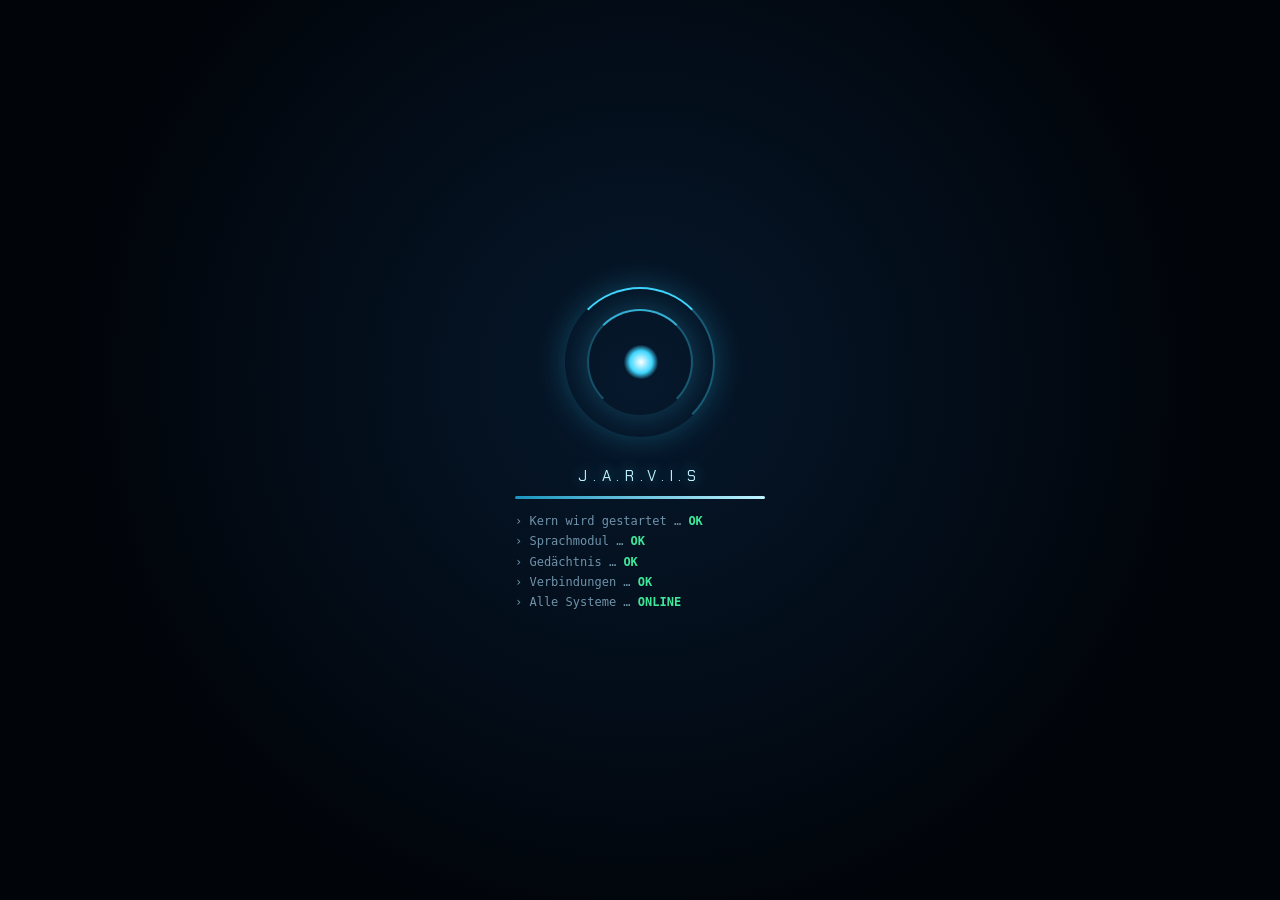
==== commit f8e1e991: "Handy-KI in Jarvis: KI-Quelle HANDY, automatischer Ersatz bei Gemini-Limit/offline, Download-Anzeige" ====
--- a/index.html
+++ b/index.html
@@ -7,7 +7,7 @@
 <meta name="mobile-web-app-capable" content="yes">
 <link rel="preconnect" href="https://fonts.googleapis.com">
 <link rel="stylesheet" href="https://fonts.googleapis.com/css2?family=Chakra+Petch:wght@500;600;700&family=Barlow:wght@400;500;600&display=swap">
-<link rel="stylesheet" href="assets/app.css?v=20260930114201">
+<link rel="stylesheet" href="assets/app.css?v=20260930213252">
 
 <div class="boot" id="boot" aria-hidden="true">
   <div style="display:flex;flex-direction:column;align-items:center">
@@ -73,6 +73,7 @@
           <button class="set" type="button" id="cAi"><span class="si">🧠</span><span class="st"><b>KI-Quelle</b><small>PC, Gemini oder automatisch</small></span><em id="cAiState">AUTO</em></button>
           <button class="set" type="button" id="cGoogle"><span class="si">📅</span><span class="st"><b>Google</b><small>Kalender, Mails, Kontakte, Drive</small></span><em>VERBINDEN</em></button>
           <button class="set" type="button" id="cWallet"><span class="si">◎</span><span class="st"><b>Phantom Wallet</b><small>Nur die öffentliche Adresse</small></span><em id="cWalletState">EINRICHTEN</em></button>
+          <button class="set" type="button" id="cSvc"><span class="si">🔌</span><span class="st"><b>Weitere Dienste</b><small>Untis, Müll, Tanken, DHL, SmartThings, Health …</small></span><em>›</em></button>
           <button class="set" type="button" id="cApp" hidden><span class="si">⚙</span><span class="st"><b>App-Einstellungen</b><small>Alexa, Spotify, Konto, WhatsApp, Tagebuch</small></span><em>›</em></button>
         </div>
         <div class="gsetup" id="kSetup" hidden>
@@ -175,22 +176,23 @@
 </div>
 
 
-<script src="assets/js/01-core.js?v=20260930114201"></script>
-<script src="assets/js/02-ai.js?v=20260930114201"></script>
-<script src="assets/js/02-voice.js?v=20260930114201"></script>
-<script src="assets/js/03-google.js?v=20260930114201"></script>
-<script src="assets/js/04-intents.js?v=20260930114201"></script>
-<script src="assets/js/05-diary.js?v=20260930114201"></script>
-<script src="assets/js/06-finance.js?v=20260930114201"></script>
-<script src="assets/js/07-wallet.js?v=20260930114201"></script>
-<script src="assets/js/08-messages-music.js?v=20260930114201"></script>
-<script src="assets/js/09-alarm.js?v=20260930114201"></script>
-<script src="assets/js/10-extras.js?v=20260930114201"></script>
-<script src="assets/js/10-search.js?v=20260930114201"></script>
-<script src="assets/js/10-pc.js?v=20260930114201"></script>
-<script src="assets/js/10-shop.js?v=20260930114201"></script>
-<script src="assets/js/11-actions.js?v=20260930114201"></script>
-<script src="assets/js/12-calendar-mail.js?v=20260930114201"></script>
-<script src="assets/js/13-ui.js?v=20260930114201"></script>
-<script src="assets/js/14-orb.js?v=20260930114201"></script>
-<script src="assets/js/99-start.js?v=20260930114201"></script>
+<script src="assets/js/01-core.js?v=20260930213252"></script>
+<script src="assets/js/02-ai.js?v=20260930213252"></script>
+<script src="assets/js/02-voice.js?v=20260930213252"></script>
+<script src="assets/js/03-google.js?v=20260930213252"></script>
+<script src="assets/js/04-intents.js?v=20260930213252"></script>
+<script src="assets/js/05-diary.js?v=20260930213252"></script>
+<script src="assets/js/06-finance.js?v=20260930213252"></script>
+<script src="assets/js/07-wallet.js?v=20260930213252"></script>
+<script src="assets/js/08-messages-music.js?v=20260930213252"></script>
+<script src="assets/js/09-alarm.js?v=20260930213252"></script>
+<script src="assets/js/10-extras.js?v=20260930213252"></script>
+<script src="assets/js/10-search.js?v=20260930213252"></script>
+<script src="assets/js/10-pc.js?v=20260930213252"></script>
+<script src="assets/js/10-shop.js?v=20260930213252"></script>
+<script src="assets/js/10-services.js?v=20260930213252"></script>
+<script src="assets/js/11-actions.js?v=20260930213252"></script>
+<script src="assets/js/12-calendar-mail.js?v=20260930213252"></script>
+<script src="assets/js/13-ui.js?v=20260930213252"></script>
+<script src="assets/js/14-orb.js?v=20260930213252"></script>
+<script src="assets/js/99-start.js?v=20260930213252"></script>
--- a/assets/app.css
+++ b/assets/app.css
@@ -483,3 +483,18 @@
   .card.links .lt { font-weight: 600; }
   .card.links .lrow .btn { align-self: flex-start; margin-top: 4px; }
   .card.links .body { margin: 0; }
+
+  /* Weitere Dienste */
+  .svc { border: 1px solid var(--line); border-radius: 16px; padding: 12px 14px; display: flex; flex-direction: column; gap: 8px; background: rgba(8, 24, 42, .5); }
+  .svc h3 { margin: 0; font-size: 15px; display: flex; align-items: center; justify-content: space-between; gap: 8px; }
+  .svc-st { font-size: 11px; letter-spacing: .08em; text-transform: uppercase; color: var(--ink-2); border: 1px solid var(--line-2); border-radius: 999px; padding: 2px 8px; white-space: nowrap; }
+  .svc-st.ok { color: #6ff0b0; border-color: rgba(111, 240, 176, .5); }
+  .svc-hint { margin: 0; font-size: 13px; color: var(--ink-2); line-height: 1.45; }
+  .svc-link { color: var(--accent, #4fd6ff); font-size: 14px; text-decoration: none; }
+  .svc input, .svc select { width: 100%; box-sizing: border-box; padding: 10px 12px; border-radius: 10px; border: 1px solid var(--line-2); background: rgba(0, 10, 20, .6); color: inherit; font: inherit; font-size: 15px; }
+  .svc .btn { align-self: flex-start; }
+  .svc-list { display: flex; flex-direction: column; gap: 6px; }
+  .svc-list .hcmd { text-align: left; }
+  .svc-form { display: flex; flex-direction: column; gap: 8px; }
+  .svc-bar { height: 8px; border-radius: 8px; background: rgba(255,255,255,.08); overflow: hidden; }
+  .svc-bar i { display: block; height: 100%; width: 0; background: linear-gradient(90deg, #1aa7e8, #6ff0b0); transition: width .6s; }
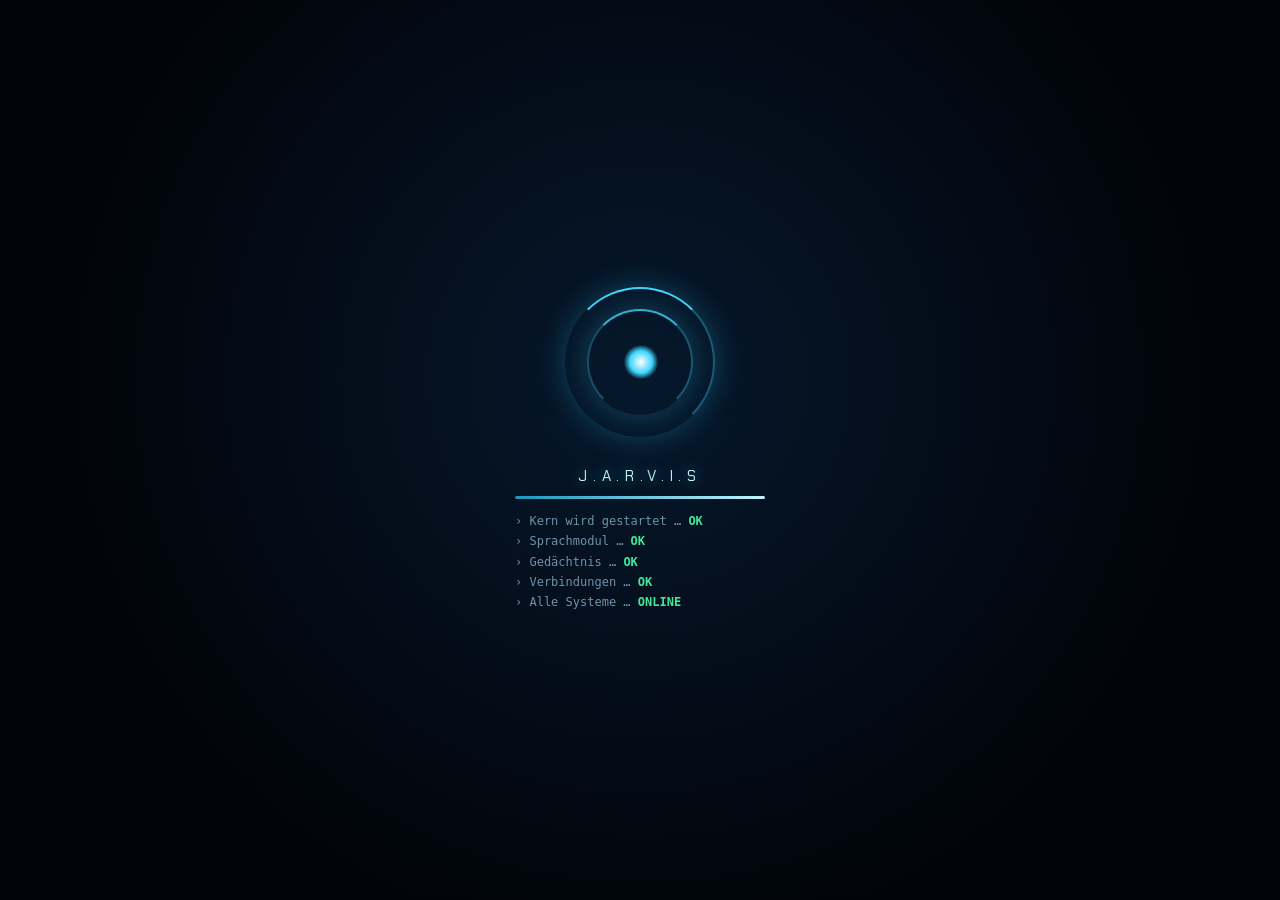
==== commit f080e5bd: "Prüfungs-Trainer: 480 geprüfte Fragen, Karteikarten (Leitner), Probeprüfung mit IHK-Note, Sprach-Abf" ====
--- a/index.html
+++ b/index.html
@@ -7,7 +7,7 @@
 <meta name="mobile-web-app-capable" content="yes">
 <link rel="preconnect" href="https://fonts.googleapis.com">
 <link rel="stylesheet" href="https://fonts.googleapis.com/css2?family=Chakra+Petch:wght@500;600;700&family=Barlow:wght@400;500;600&display=swap">
-<link rel="stylesheet" href="assets/app.css?v=20260930213252">
+<link rel="stylesheet" href="assets/app.css?v=20260930214711">
 
 <div class="boot" id="boot" aria-hidden="true">
   <div style="display:flex;flex-direction:column;align-items:center">
@@ -113,6 +113,7 @@
       <section class="panel">
         <h2>Hilfe</h2>
         <div class="setlist">
+          <button class="set" type="button" id="cExam"><span class="si">🎓</span><span class="st"><b>Prüfungs-Trainer</b><small>AP1/AP2 · 480 Fragen · Probeprüfung</small></span><em>›</em></button>
           <button class="set" type="button" id="cHelp"><span class="si">💡</span><span class="st"><b>Was kann Jarvis?</b><small>Alle Befehle zum Antippen</small></span><em>›</em></button>
           <button class="set" type="button" id="cNews"><span class="si">✨</span><span class="st"><b>Neu in dieser Version</b><small>Was sich geändert hat</small></span><em>›</em></button>
         </div>
@@ -176,23 +177,24 @@
 </div>
 
 
-<script src="assets/js/01-core.js?v=20260930213252"></script>
-<script src="assets/js/02-ai.js?v=20260930213252"></script>
-<script src="assets/js/02-voice.js?v=20260930213252"></script>
-<script src="assets/js/03-google.js?v=20260930213252"></script>
-<script src="assets/js/04-intents.js?v=20260930213252"></script>
-<script src="assets/js/05-diary.js?v=20260930213252"></script>
-<script src="assets/js/06-finance.js?v=20260930213252"></script>
-<script src="assets/js/07-wallet.js?v=20260930213252"></script>
-<script src="assets/js/08-messages-music.js?v=20260930213252"></script>
-<script src="assets/js/09-alarm.js?v=20260930213252"></script>
-<script src="assets/js/10-extras.js?v=20260930213252"></script>
-<script src="assets/js/10-search.js?v=20260930213252"></script>
-<script src="assets/js/10-pc.js?v=20260930213252"></script>
-<script src="assets/js/10-shop.js?v=20260930213252"></script>
-<script src="assets/js/10-services.js?v=20260930213252"></script>
-<script src="assets/js/11-actions.js?v=20260930213252"></script>
-<script src="assets/js/12-calendar-mail.js?v=20260930213252"></script>
-<script src="assets/js/13-ui.js?v=20260930213252"></script>
-<script src="assets/js/14-orb.js?v=20260930213252"></script>
-<script src="assets/js/99-start.js?v=20260930213252"></script>
+<script src="assets/js/01-core.js?v=20260930214711"></script>
+<script src="assets/js/02-ai.js?v=20260930214711"></script>
+<script src="assets/js/02-voice.js?v=20260930214711"></script>
+<script src="assets/js/03-google.js?v=20260930214711"></script>
+<script src="assets/js/04-intents.js?v=20260930214711"></script>
+<script src="assets/js/05-diary.js?v=20260930214711"></script>
+<script src="assets/js/06-finance.js?v=20260930214711"></script>
+<script src="assets/js/07-wallet.js?v=20260930214711"></script>
+<script src="assets/js/08-messages-music.js?v=20260930214711"></script>
+<script src="assets/js/09-alarm.js?v=20260930214711"></script>
+<script src="assets/js/10-extras.js?v=20260930214711"></script>
+<script src="assets/js/10-search.js?v=20260930214711"></script>
+<script src="assets/js/10-pc.js?v=20260930214711"></script>
+<script src="assets/js/10-shop.js?v=20260930214711"></script>
+<script src="assets/js/10-services.js?v=20260930214711"></script>
+<script src="assets/js/10-exam.js?v=20260930214711"></script>
+<script src="assets/js/11-actions.js?v=20260930214711"></script>
+<script src="assets/js/12-calendar-mail.js?v=20260930214711"></script>
+<script src="assets/js/13-ui.js?v=20260930214711"></script>
+<script src="assets/js/14-orb.js?v=20260930214711"></script>
+<script src="assets/js/99-start.js?v=20260930214711"></script>
--- a/assets/app.css
+++ b/assets/app.css
@@ -498,3 +498,43 @@
   .svc-form { display: flex; flex-direction: column; gap: 8px; }
   .svc-bar { height: 8px; border-radius: 8px; background: rgba(255,255,255,.08); overflow: hidden; }
   .svc-bar i { display: block; height: 100%; width: 0; background: linear-gradient(90deg, #1aa7e8, #6ff0b0); transition: width .6s; }
+
+  /* Prüfungs-Trainer */
+  .pt-stats { display: grid; grid-template-columns: repeat(4, 1fr); gap: 8px; }
+  .pt-stat { border: 1px solid var(--line); border-radius: 14px; padding: 10px 6px; text-align: center; background: rgba(8, 24, 42, .5); }
+  .pt-stat b { display: block; font-family: var(--display); font-size: 22px; }
+  .pt-stat span { font-size: 12px; color: var(--ink-2); }
+  .pt-actions { display: flex; flex-wrap: wrap; gap: 8px; }
+  .pt-h { margin: 6px 0 0; font-size: 14px; letter-spacing: .06em; text-transform: uppercase; color: var(--ink-2); }
+  .pt-grid { display: grid; grid-template-columns: repeat(auto-fill, minmax(150px, 1fr)); gap: 8px; }
+  .pt-topic { display: flex; flex-direction: column; align-items: flex-start; gap: 3px; text-align: left; padding: 10px 12px; border-radius: 14px; border: 1px solid var(--line); background: rgba(8, 24, 42, .5); color: inherit; font: inherit; cursor: pointer; }
+  .pt-topic b { font-size: 14px; line-height: 1.25; }
+  .pt-topic small { color: var(--ink-2); font-size: 12px; }
+  .pt-ti { font-size: 20px; }
+  .pt-bar { display: block; width: 100%; height: 5px; border-radius: 5px; background: rgba(255,255,255,.08); overflow: hidden; margin-top: 4px; }
+  .pt-bar i { display: block; height: 100%; background: linear-gradient(90deg, #1aa7e8, #6ff0b0); }
+  .pt-hist { font-size: 14px; color: var(--ink-2); }
+  .pt-top { display: flex; align-items: center; gap: 10px; flex-wrap: wrap; }
+  .pt-prog { flex: 1; font-size: 13px; color: var(--ink-2); }
+  .pt-clock { font-family: var(--display); }
+  .pt-card { border: 1px solid var(--line-2); border-radius: 16px; padding: 14px; display: flex; flex-direction: column; gap: 10px; background: rgba(8, 24, 42, .6); }
+  .pt-meta { color: var(--ink-2); font-size: 12px; }
+  .pt-qtext { margin: 0; font-size: 17px; line-height: 1.45; }
+  .pt-opts { display: flex; flex-direction: column; gap: 8px; }
+  .pt-opt { display: flex; gap: 10px; align-items: flex-start; text-align: left; padding: 11px 12px; border-radius: 12px; border: 1px solid var(--line); background: rgba(0, 10, 20, .5); color: inherit; font: inherit; font-size: 15px; cursor: pointer; }
+  .pt-opt b { font-family: var(--display); color: var(--ink-2); min-width: 1.2em; }
+  .pt-opt.right { border-color: #6ff0b0; background: rgba(111, 240, 176, .12); }
+  .pt-opt.wrong { border-color: #ff7a7a; background: rgba(255, 122, 122, .12); }
+  .pt-in { display: flex; gap: 8px; }
+  .pt-in input { flex: 1; min-width: 0; padding: 10px 12px; border-radius: 10px; border: 1px solid var(--line-2); background: rgba(0, 10, 20, .6); color: inherit; font: inherit; font-size: 16px; }
+  .pt-fb { border-radius: 14px; padding: 12px 14px; display: flex; flex-direction: column; gap: 6px; }
+  .pt-fb.ok { background: rgba(111, 240, 176, .1); border: 1px solid rgba(111, 240, 176, .4); }
+  .pt-fb.bad { background: rgba(255, 122, 122, .1); border: 1px solid rgba(255, 122, 122, .4); }
+  .pt-fb p, .pt-review p { margin: 0; font-size: 14px; line-height: 1.45; }
+  .pt-ex { color: var(--ink-2); }
+  .pt-fb .btn { align-self: flex-start; }
+  .pt-result { text-align: center; padding: 18px 10px; border: 1px solid var(--line-2); border-radius: 18px; display: flex; flex-direction: column; gap: 6px; }
+  .pt-big { font-family: var(--display); font-size: 40px; }
+  .pt-review { border-left: 3px solid #ff7a7a; padding: 4px 0 4px 10px; display: flex; flex-direction: column; gap: 4px; font-size: 14px; }
+  @media (max-width: 420px) { .pt-stat b { font-size: 18px; } }
+  .svc [hidden], .pt-fb[hidden], .sheet-body [hidden] { display: none !important; }
